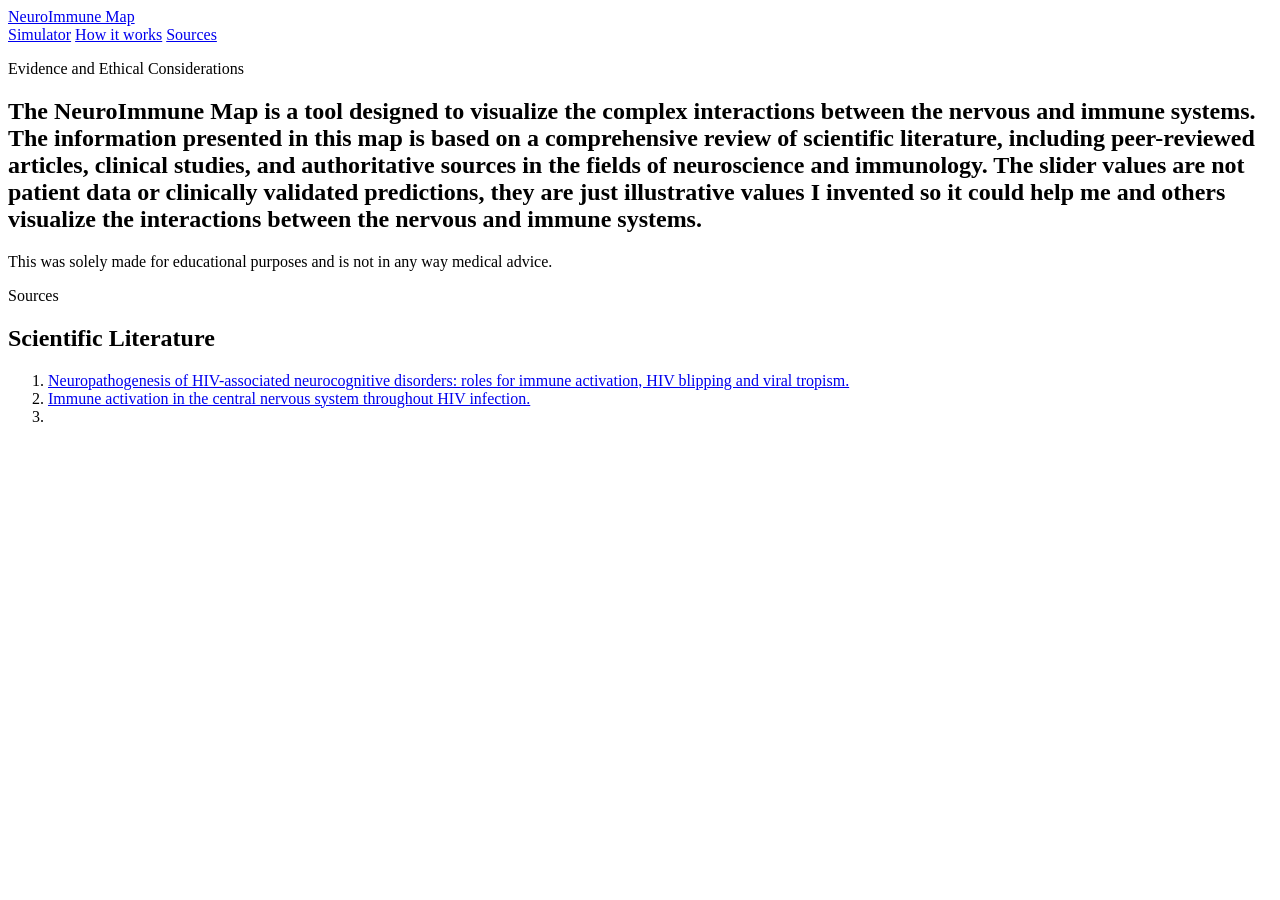
==== sources.html @ 71da8658 "An interactive educational site made to understand the neurological and immunological effects of ART" ====
<!DOCTYPE html>
<html lang="en">
  <head>
    <meta charset="UTF-8" />
    <meta name="viewport" content="width=device-width, initial-scale=1.0" />
    <title> Sources and Limitations | NeuroImmune Map</title>
  <link rel="stylesheet" href="sources.css">
  </head>
  <body>
  <header>
    <nav>
      <a class="logo" href="index.html">NeuroImmune Map</a>

      <div class="nav-links">
        <a href="index.html">Simulator</a>
        <a href="index.html#how-it-works">How it works</a>
        <a href="sources.html">Sources</a>
      </div>
    </nav>
  </header>
  <main>
    <section id="sources" class="section">
      <p class="hehe"> Evidence and Ethical Considerations</p>
      <h1>
        The NeuroImmune Map is a tool designed to visualize the complex interactions between the nervous and immune systems. The information presented in this map is based on a comprehensive review of scientific literature, including peer-reviewed articles, clinical studies, and authoritative sources in the fields of neuroscience and immunology.
        The slider values are not patient data or clinically validated predictions, they are just illustrative values I invented so it could help me and others visualize the interactions between the nervous and immune systems. 
      </h1>
      <p>
      This was solely made for educational purposes and is not in any way medical advice.
      </p>
      <p> Sources </p>
      <h2>Scientific Literature</h2>
      <ol>
        <li> <a href="https://pubmed.ncbi.nlm.nih.gov/25203638/" target="_blank">Neuropathogenesis of HIV-associated neurocognitive disorders:
            roles for immune activation, HIV blipping and viral tropism.</a> </li>
        <li>  <a href="https://pmc.ncbi.nlm.nih.gov/articles/PMC4773903/" target="_blank" rel="noopener">
            Immune activation in the central nervous system throughout HIV infection.
          </a> </li>
        <li> </li>
      </ol>
  </main>
  </body>
</html>
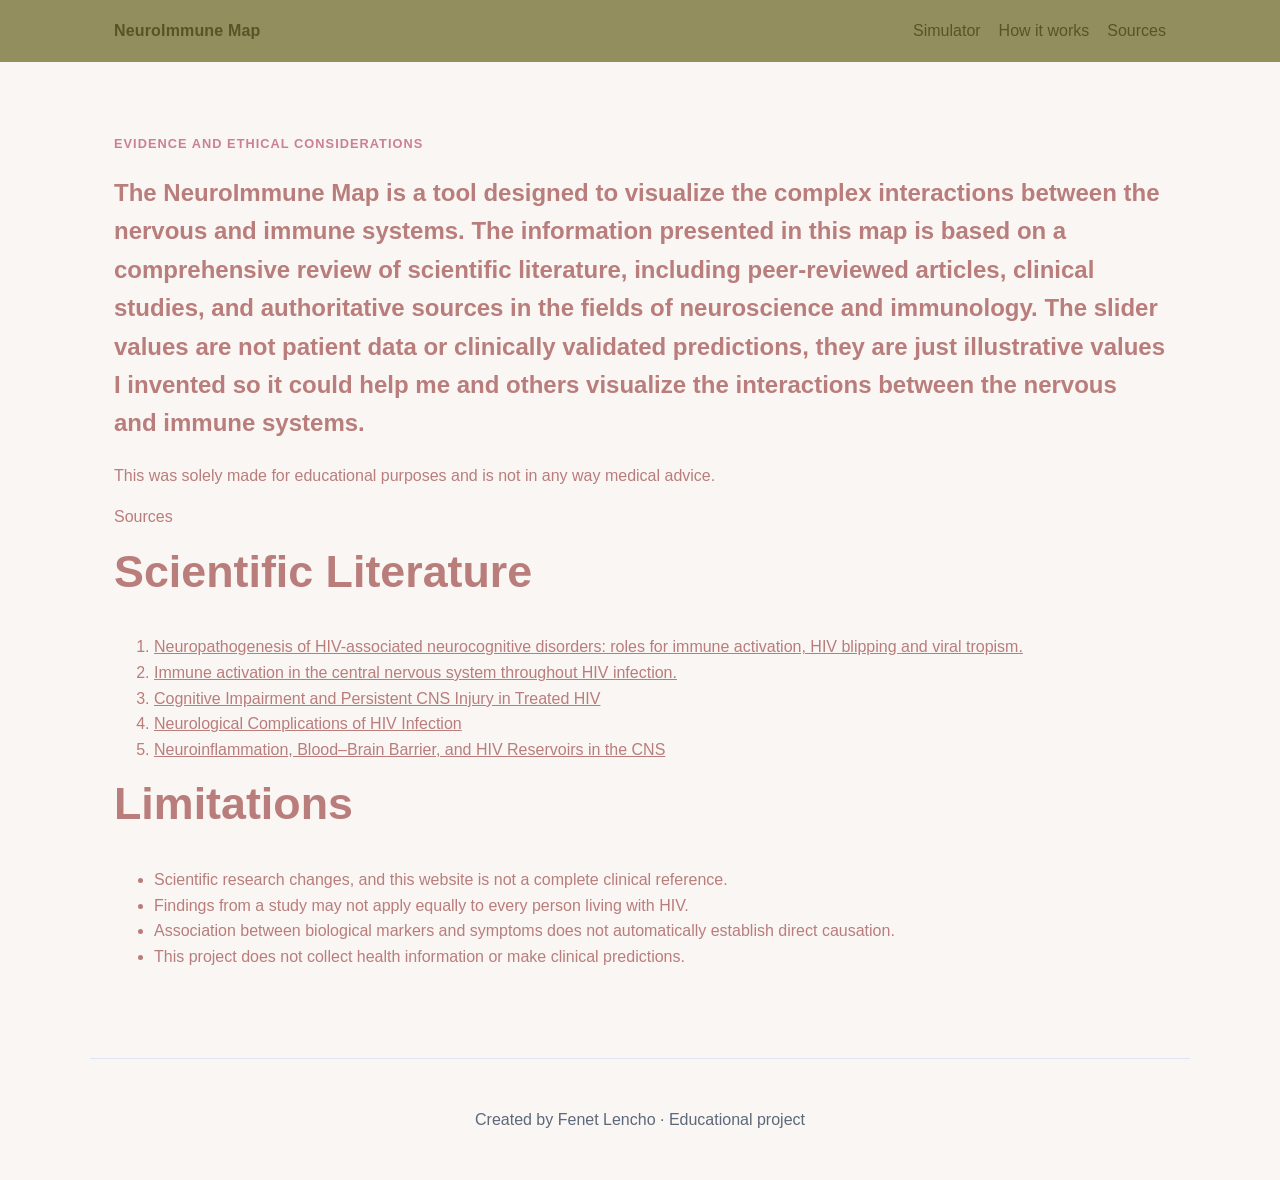
==== commit cbc6953e: "Update on sources" ====
--- a/sources.html
+++ b/sources.html
@@ -4,7 +4,7 @@
     <meta charset="UTF-8" />
     <meta name="viewport" content="width=device-width, initial-scale=1.0" />
     <title> Sources and Limitations | NeuroImmune Map</title>
-  <link rel="stylesheet" href="sources.css">
+  <link rel="stylesheet" href="style.css">
   </head>
   <body>
   <header>
@@ -36,8 +36,21 @@
         <li>  <a href="https://pmc.ncbi.nlm.nih.gov/articles/PMC4773903/" target="_blank" rel="noopener">
             Immune activation in the central nervous system throughout HIV infection.
           </a> </li>
-        <li> </li>
+        <li><a href="https://pmc.ncbi.nlm.nih.gov/articles/PMC4977199/" target="_blank">Cognitive Impairment and Persistent CNS Injury in Treated HIV </a> </li>
+        <li> <a href="http://pubmed.ncbi.nlm.nih.gov/29164407/" target="_blank">Neurological Complications of HIV Infection</a></li>
+        <li> <a href="https://www.mdpi.com/1999-4915/17/4/572" target="_blank">Neuroinflammation, Blood–Brain Barrier, and HIV Reservoirs in the CNS</a></li>
       </ol>
+      <h2>Limitations</h2>
+
+      <ul>
+        <li>Scientific research changes, and this website is not a complete clinical reference.</li>
+        <li>Findings from a study may not apply equally to every person living with HIV.</li>
+        <li>Association between biological markers and symptoms does not automatically establish direct causation.</li>
+        <li>This project does not collect health information or make clinical predictions.</li>
+      </ul>
   </main>
+   <footer>
+    <p>Created by Fenet Lencho · Educational project</p>
+  </footer>
   </body>
 </html>
--- a/style.css
+++ b/style.css
@@ -0,0 +1,680 @@
+:root {
+  --navy: #0b1f3a;
+  --blue: #2563eb;
+  --blue-light: #dbeafe;
+  --ink: #172033;
+  --muted: #5d6878;
+  --paper: #f7fafc;
+  --white: #ffffff;
+  --line: #dce5f0;
+  --green: #0f9d73;
+  --yellow: #e6a700;
+  --red: #dd4b39;
+}
+
+* {
+  box-sizing: border-box;
+}
+
+html {
+  scroll-behavior: smooth;
+}
+
+body {
+  margin: 0;
+  color: #b97d7b;
+  background: #f9f6f4;
+  font-family: Arial, Helvetica, sans-serif;
+  line-height: 1.6;
+}
+
+a {
+  color: inherit;
+}
+
+header {
+  background:#928e5e;
+  color: #575527;
+}
+
+nav {
+  max-width: 1100px;
+  margin: auto;
+  padding: 18px 24px;
+  display: flex;
+  align-items: center;
+  justify-content: space-between;
+  gap: 18px;
+}
+
+nav a {
+  color: #575527;
+  text-decoration: none;
+}
+
+.logo {
+  font-weight: 800;
+  letter-spacing: 0.01em;
+}
+
+.nav-links {
+  display: flex;
+  gap: 18px;
+  flex-wrap: wrap;
+}
+
+.hero,
+.section,
+.disclaimer {
+  max-width: 1100px;
+  margin: auto;
+  padding: 72px 24px;
+}
+
+.hero {
+  min-height: 440px;
+  display: flex;
+  flex-direction: column;
+  justify-content: center;
+}
+
+.hero h1 {
+  max-width: 850px;
+  margin: 8px 0 14px;
+  font-size: clamp(2.2rem, 6vw, 4.6rem);
+  line-height: 1.06;
+}
+
+.hero p:not(.hehe) {
+  max-width: 700px;
+  color: #cb8095;
+  font-size: 1.15rem;
+}
+
+.hehe {
+  margin: 0;
+  color: #cb8095;
+  font-size: 0.8rem;
+  font-weight: 800;
+  letter-spacing: 0.08em;
+  text-transform: uppercase;
+}
+
+.button,
+.secondary-button,
+.scenario {
+  border: 0;
+  border-radius: 9px;
+  padding: 12px 16px;
+  font: inherit;
+  font-weight: 700;
+  cursor: pointer;
+  transition: transform 0.18s ease, box-shadow 0.18s ease;
+}
+
+.button {
+  display: inline-block;
+  width: fit-content;
+  margin-top: 16px;
+  background: #928e5e;
+  color: #575527;
+  text-decoration: none;
+}
+
+.button:hover,
+.scenario:hover,
+.secondary-button:hover {
+  transform: translateY(-2px);
+  box-shadow: 0 8px 18px rgba(37, 99, 235, 0.18);
+}
+
+.disclaimer {
+  padding-top: 26px;
+  padding-bottom: 26px;
+  background: #fff8df;
+  border-left: 6px solid #f2b705;
+}
+
+.disclaimer h2 {
+  margin: 0;
+  font-size: 1.05rem;
+}
+
+.disclaimer p {
+  margin: 5px 0 0;
+}
+
+.section {
+  border-bottom: 1px solid var(--line);
+}
+
+.section h2 {
+  margin-top: 6px;
+  font-size: clamp(1.8rem, 4vw, 2.8rem);
+  line-height: 1.15;
+}
+
+.scenario-buttons {
+  display: flex;
+  gap: 12px;
+  margin: 28px 0;
+  flex-wrap: wrap;
+}
+
+.scenario {
+  background: #e5e6b5;
+  border: 1px solid var(--line);
+  color: black;
+  text-align: left;
+}
+
+.scenario.active {
+  background: #928e5e;
+  border-color: #928e5e;
+  color: #575527;
+}
+
+.simulator-grid {
+  display: grid;
+  grid-template-columns: 320px 1fr;
+  gap: 22px;
+}
+
+.controls-card,
+.visual-card,
+.results-card {
+  border: 1px solid var(--line);
+  border-radius: 16px;
+  background: var(--white);
+  padding: 24px;
+  box-shadow: 0 10px 30px rgba(26, 45, 77, 0.06);
+}
+
+.controls-card h3,
+.visual-card h3,
+.results-card h3 {
+  margin-top: 0;
+}
+
+.controls-card label {
+  display: flex;
+  justify-content: space-between;
+  gap: 8px;
+  margin: 24px 0 8px;
+  font-weight: 700;
+}
+
+.controls-card label span {
+  color: var(--blue);
+}
+
+input[type="range"] {
+  width: 100%;
+  accent-color: var(--blue);
+  cursor: pointer;
+}
+
+.secondary-button {
+  width: 100%;
+  margin-top: 32px;
+  background: var(--blue-light);
+  color: #173f87;
+}
+
+.visual-header {
+  display: flex;
+  align-items: center;
+  justify-content: space-between;
+  gap: 12px;
+}
+
+.status-pill {
+  border-radius: 999px;
+  padding: 6px 10px;
+  background: #e8f7ef;
+  color: #17693d;
+  font-size: 0.78rem;
+  font-weight: 800;
+  text-align: center;
+}
+
+.status-pill.medium {
+  background: #fff4cf;
+  color: #8a5a00;
+}
+
+.status-pill.high {
+  background: #fde8e7;
+  color: #a52a22;
+}
+
+.cns-visual {
+  position: relative;
+  min-height: 400px;
+  margin-top: 18px;
+  overflow: hidden;
+  border-radius: 14px;
+  background: linear-gradient(135deg, #eef7ff, #e6f7f1);
+  border: 1px solid #d8e8f4;
+}
+
+.bloodstream-label {
+  position: absolute;
+  top: 18px;
+  left: 20px;
+  color: #50647a;
+  font-size: 0.82rem;
+  font-weight: 800;
+  text-transform: uppercase;
+  letter-spacing: 0.06em;
+}
+
+.virus-zone {
+  position: absolute;
+  top: 60px;
+  left: 0;
+  width: 46%;
+  height: 275px;
+  border-radius: 0 160px 160px 0;
+  background: linear-gradient(90deg, #cadcf4, #9dc4e7);
+  overflow: hidden;
+  transition: background 0.4s ease;
+}
+
+.virus {
+  position: absolute;
+  width: 21px;
+  height: 21px;
+  border-radius: 50%;
+  background: radial-gradient(circle at 35% 35%, #ffd2d2 0 11%, #e94545 12% 55%, #8d1c1c 56% 100%);
+  box-shadow: 0 0 12px rgba(210, 38, 38, 0.55);
+  animation: float-virus 4s linear infinite;
+  opacity: 0.55;
+}
+
+.virus::before,
+.virus::after {
+  content: "";
+  position: absolute;
+  width: 4px;
+  height: 4px;
+  background: #8d1c1c;
+  border-radius: 50%;
+}
+
+.virus::before {
+  top: -3px;
+  left: 8px;
+}
+
+.virus::after {
+  bottom: -3px;
+  right: 6px;
+}
+
+.v1 { top: 25%; left: 7%; animation-delay: 0s; }
+.v2 { top: 60%; left: 35%; animation-delay: -1s; }
+.v3 { top: 40%; left: 60%; animation-delay: -2s; }
+.v4 { top: 72%; left: 12%; animation-delay: -3s; }
+.v5 { top: 12%; left: 52%; animation-delay: -1.5s; }
+
+@keyframes float-virus {
+  0% { transform: translate(0, 0) rotate(0deg); }
+  50% { transform: translate(42px, -18px) rotate(180deg); }
+  100% { transform: translate(0, 0) rotate(360deg); }
+}
+
+.bbb {
+  position: absolute;
+  z-index: 2;
+  top: 50px;
+  left: 43%;
+  width: 18px;
+  height: 290px;
+  display: flex;
+  align-items: center;
+  justify-content: center;
+  background: #3d92b8;
+  box-shadow: 0 0 18px rgba(26, 111, 152, 0.35);
+  transition: background 0.4s ease, box-shadow 0.4s ease;
+}
+
+.bbb span {
+  width: 260px;
+  color: #24506b;
+  font-size: 0.74rem;
+  font-weight: 800;
+  text-align: center;
+  transform: rotate(-90deg);
+}
+
+.brain {
+  position: absolute;
+  z-index: 1;
+  top: 53px;
+  right: 6%;
+  width: 45%;
+  height: 285px;
+  border-radius: 48% 52% 50% 44% / 55% 42% 58% 45%;
+  background:
+    radial-gradient(circle at 33% 32%, rgba(255, 255, 255, 0.65), transparent 22%),
+    radial-gradient(circle at 60% 65%, rgba(255, 255, 255, 0.3), transparent 25%),
+    #8bb8e8;
+  box-shadow: 0 0 0 12px rgba(69, 135, 204, 0.16), 0 0 45px rgba(69, 135, 204, 0.34);
+  transition: background 0.4s ease, box-shadow 0.4s ease;
+}
+
+.brain::after {
+  content: "";
+  position: absolute;
+  top: 7%;
+  left: 15%;
+  width: 65%;
+  height: 75%;
+  border: 2px dashed rgba(255, 255, 255, 0.4);
+  border-radius: 50%;
+}
+
+.brain-label {
+  position: absolute;
+  z-index: 3;
+  top: 18px;
+  left: 25px;
+  color: #234365;
+  font-weight: 800;
+}
+
+.microglia {
+  position: absolute;
+  z-index: 4;
+  top: 38%;
+  left: 32%;
+  width: 38px;
+  height: 38px;
+  border-radius: 50%;
+  background: radial-gradient(circle at 30% 30%, #dffcf1, #19a974 58%, #086b4d);
+  box-shadow: 0 0 13px rgba(25, 169, 116, 0.6);
+  animation: pulse-cell 2s ease-in-out infinite;
+  transition: background 0.4s ease, box-shadow 0.4s ease;
+}
+
+.microglia::before,
+.microglia::after {
+  content: "";
+  position: absolute;
+  width: 27px;
+  height: 5px;
+  border-radius: 10px;
+  background: currentColor;
+  color: #0a7655;
+  top: 17px;
+  left: 5px;
+}
+
+.microglia::before {
+  transform: rotate(48deg);
+}
+
+.microglia::after {
+  transform: rotate(-48deg);
+}
+
+.microglia.second {
+  top: 61%;
+  left: 65%;
+  transform: scale(0.8);
+  animation-delay: -0.8s;
+}
+
+.microglia.third {
+  top: 22%;
+  left: 61%;
+  transform: scale(0.65);
+  animation-delay: -1.4s;
+}
+
+@keyframes pulse-cell {
+  0%, 100% { filter: brightness(0.9); }
+  50% { filter: brightness(1.25); }
+}
+
+.neuron {
+  position: absolute;
+  z-index: 3;
+  width: 120px;
+  height: 54px;
+  transition: opacity 0.4s ease;
+}
+
+.neuron-one {
+  bottom: 52px;
+  left: 20px;
+}
+
+.neuron-two {
+  top: 92px;
+  right: 8px;
+  transform: scale(0.75) rotate(-12deg);
+}
+
+.cell-body {
+  position: absolute;
+  left: 0;
+  top: 13px;
+  width: 28px;
+  height: 28px;
+  border-radius: 50%;
+  background: #fef1bc;
+  box-shadow: 0 0 10px rgba(254, 220, 90, 0.9);
+}
+
+.axon {
+  position: absolute;
+  left: 24px;
+  top: 25px;
+  width: 92px;
+  height: 4px;
+  border-radius: 4px;
+  background: #fef1bc;
+  box-shadow: 0 0 8px rgba(254, 220, 90, 0.75);
+}
+
+.brain-note {
+  position: absolute;
+  z-index: 3;
+  bottom: 18px;
+  right: 16px;
+  max-width: 180px;
+  color: #234365;
+  font-size: 0.71rem;
+  font-weight: 700;
+  text-align: right;
+}
+
+.cns-visual.medium .virus-zone {
+  background: linear-gradient(90deg, #c9dbf4, #96b7dc);
+}
+
+.cns-visual.medium .virus {
+  opacity: 0.78;
+  animation-duration: 3s;
+}
+
+.cns-visual.medium .bbb {
+  background: #e1a500;
+  box-shadow: 0 0 22px rgba(225, 165, 0, 0.6);
+}
+
+.cns-visual.medium .brain {
+  background:
+    radial-gradient(circle at 33% 32%, rgba(255, 255, 255, 0.65), transparent 22%),
+    radial-gradient(circle at 60% 65%, rgba(255, 212, 104, 0.45), transparent 25%),
+    #d3ad58;
+  box-shadow: 0 0 0 12px rgba(222, 166, 35, 0.17), 0 0 55px rgba(225, 165, 0, 0.52);
+}
+
+.cns-visual.medium .microglia {
+  background: radial-gradient(circle at 30% 30%, #fff3cc, #ef9b15 58%, #a65105);
+  box-shadow: 0 0 18px rgba(239, 155, 21, 0.8);
+  color: #a65105;
+}
+
+.cns-visual.medium .neuron {
+  opacity: 0.72;
+}
+
+.cns-visual.high .virus-zone {
+  background: linear-gradient(90deg, #e5c6dd, #bd84b1);
+}
+
+.cns-visual.high .virus {
+  opacity: 1;
+  animation-duration: 1.7s;
+  transform: scale(1.16);
+}
+
+.cns-visual.high .bbb {
+  background: #d43b31;
+  box-shadow: 0 0 28px rgba(212, 59, 49, 0.75);
+}
+
+.cns-visual.high .brain {
+  background:
+    radial-gradient(circle at 33% 32%, rgba(255, 239, 192, 0.65), transparent 22%),
+    radial-gradient(circle at 60% 65%, rgba(255, 99, 71, 0.5), transparent 25%),
+    #b95b57;
+  box-shadow: 0 0 0 12px rgba(212, 59, 49, 0.2), 0 0 66px rgba(212, 59, 49, 0.72);
+}
+
+.cns-visual.high .microglia {
+  background: radial-gradient(circle at 30% 30%, #fff2cc, #e04c28 58%, #881d12);
+  box-shadow: 0 0 23px rgba(224, 76, 40, 0.95);
+  color: #881d12;
+  animation-duration: 0.9s;
+}
+
+.cns-visual.high .neuron {
+  opacity: 0.4;
+}
+
+.results-card {
+  margin-top: 22px;
+}
+
+.results-heading {
+  display: grid;
+  grid-template-columns: 1fr 1.2fr;
+  gap: 24px;
+  align-items: start;
+  margin-bottom: 25px;
+}
+
+.results-heading p {
+  margin: 0;
+  color: var(--muted);
+}
+
+.metric {
+  margin: 18px 0;
+}
+
+.metric-label {
+  display: flex;
+  justify-content: space-between;
+  gap: 12px;
+  margin-bottom: 7px;
+}
+
+.metric-label strong {
+  color: var(--blue);
+}
+
+.bar-background {
+  height: 12px;
+  overflow: hidden;
+  border-radius: 999px;
+  background: #e8edf3;
+}
+
+.bar {
+  width: 0;
+  height: 100%;
+  border-radius: inherit;
+  transition: width 0.45s ease;
+}
+
+.viral-bar { background: linear-gradient(90deg, #df4950, #9b2330); }
+.reservoir-bar { background: linear-gradient(90deg, #a855f7, #6d28d9); }
+.bbb-bar { background: linear-gradient(90deg, #2b9cc5, #166582); }
+.microglia-bar { background: linear-gradient(90deg, #f4ae2b, #d66a18); }
+.inflammation-bar { background: linear-gradient(90deg, #f17444, #cf2e2e); }
+.burden-bar { background: linear-gradient(90deg, #485aeb, #172a85); }
+
+.two-column {
+  display: grid;
+  grid-template-columns: 1fr 1fr;
+  gap: 65px;
+}
+
+.wide-text {
+  max-width: 800px;
+}
+
+footer {
+  padding: 32px 24px;
+  color: var(--muted);
+  text-align: center;
+}
+
+@media (max-width: 800px) {
+  nav {
+    align-items: flex-start;
+    flex-direction: column;
+  }
+
+  .simulator-grid,
+  .results-heading,
+  .two-column {
+    grid-template-columns: 1fr;
+  }
+
+  .brain {
+    right: 3%;
+    width: 48%;
+  }
+
+  .bbb {
+    left: 43%;
+  }
+}
+
+@media (max-width: 520px) {
+  .hero,
+  .section {
+    padding-top: 48px;
+    padding-bottom: 48px;
+  }
+
+  .cns-visual {
+    min-height: 360px;
+  }
+
+  .brain {
+    top: 65px;
+    height: 245px;
+  }
+
+  .bbb {
+    top: 62px;
+    height: 250px;
+  }
+
+  .virus-zone {
+    top: 68px;
+    height: 240px;
+  }
+
+  .brain-note {
+    display: none;
+  }
+}
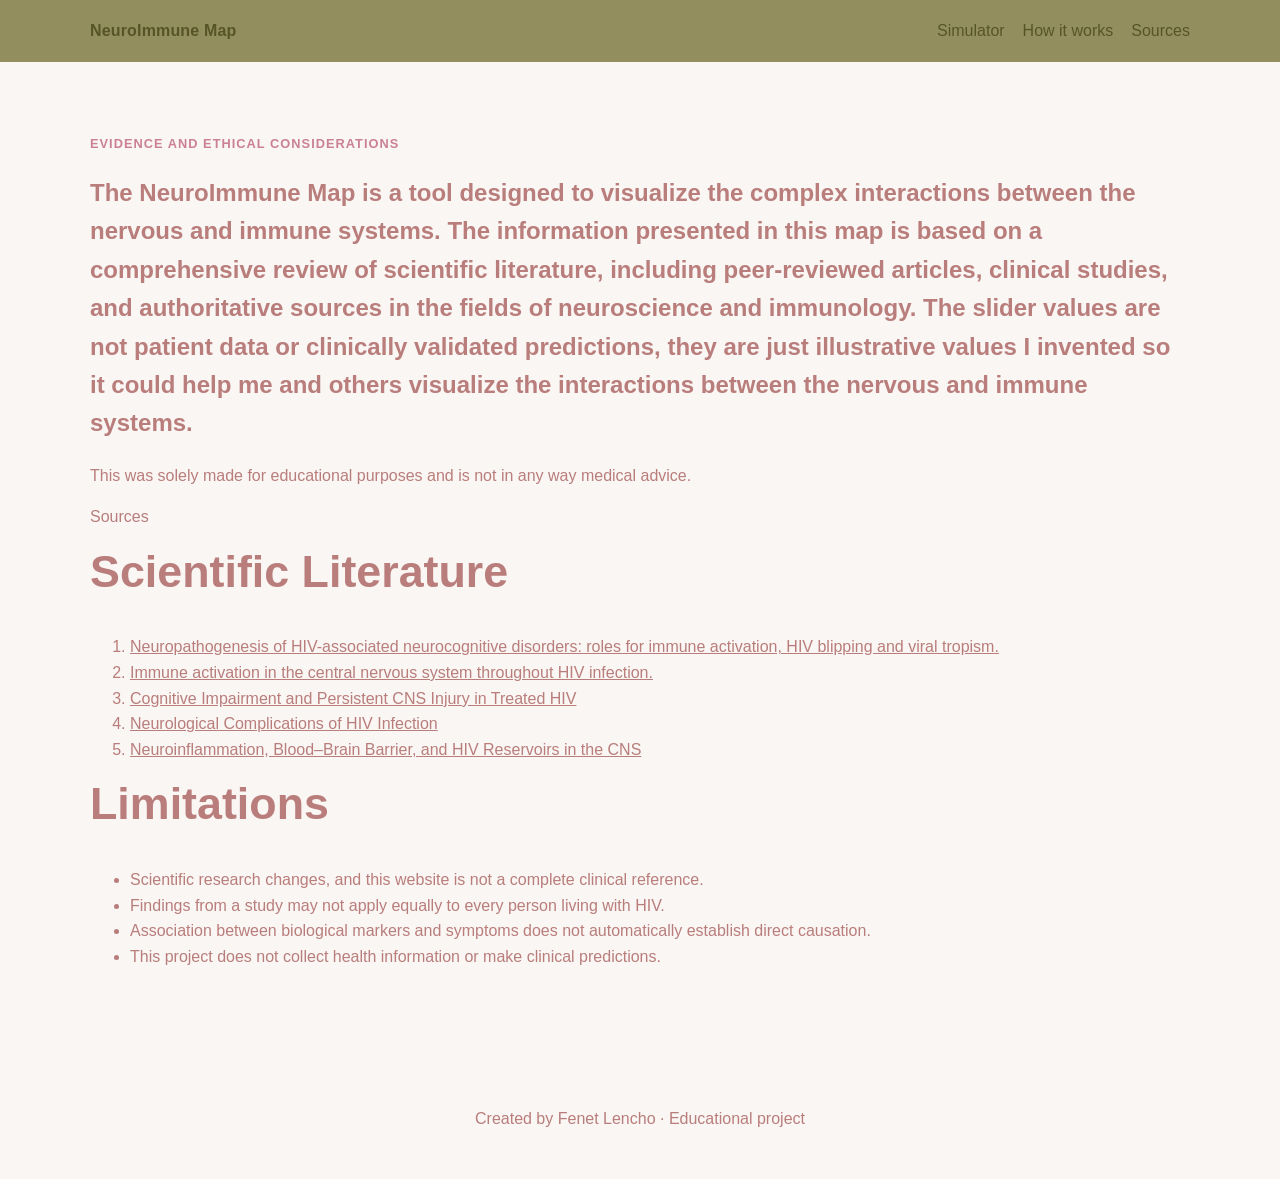
==== commit 9c9eac84: "Updates to CSS" ====
--- a/sources.html
+++ b/sources.html
@@ -4,7 +4,7 @@
     <meta charset="UTF-8" />
     <meta name="viewport" content="width=device-width, initial-scale=1.0" />
     <title> Sources and Limitations | NeuroImmune Map</title>
-  <link rel="stylesheet" href="style.css">
+  <link rel="stylesheet" href="sources.css">
   </head>
   <body>
   <header>
--- a/sources.css
+++ b/sources.css
@@ -0,0 +1,87 @@
+body {
+  margin: 0;
+  color: #b97d7b;
+  background: #f9f6f4;
+  font-family: Arial, Helvetica, sans-serif;
+  line-height: 1.6;
+}
+
+header {
+  background:#928e5e;
+  color: #575527;
+}
+nav {
+  max-width: 1100px;
+  margin: auto;
+  padding: 18px 24px;
+  display: flex;
+  align-items: center;
+  justify-content: space-between;
+  gap: 18px;
+}
+a {
+  color: inherit;
+}
+nav a {
+  color: #575527;
+  text-decoration: none;
+}
+
+.logo {
+  font-weight: 800;
+  letter-spacing: 0.01em;
+}
+
+.nav-links {
+  display: flex;
+  gap: 18px;
+  flex-wrap: wrap;
+}
+.hero,
+.section {
+  max-width: 1100px;
+  margin: auto;
+  padding: 72px 24px;
+}
+
+.hero {
+  min-height: 440px;
+  display: flex;
+  flex-direction: column;
+  justify-content: center;
+}
+
+.hero h1 {
+  max-width: 850px;
+  margin: 8px 0 14px;
+  font-size: clamp(2.2rem, 6vw, 4.6rem);
+  line-height: 1.06;
+}
+hero p:not(.hehe) {
+  max-width: 700px;
+  color: #cb8095;
+  font-size: 1.15rem;
+}
+
+.hehe {
+  margin: 0;
+  color: #cb8095;
+  font-size: 0.8rem;
+  font-weight: 800;
+  letter-spacing: 0.08em;
+  text-transform: uppercase;
+}
+.section {
+  border-bottom: 1px solid var(--line);
+}
+
+.section h2 {
+  margin-top: 6px;
+  font-size: clamp(1.8rem, 4vw, 2.8rem);
+  line-height: 1.15;
+}
+footer {
+  padding: 32px 24px;
+  color: var(--muted);
+  text-align: center;
+}
